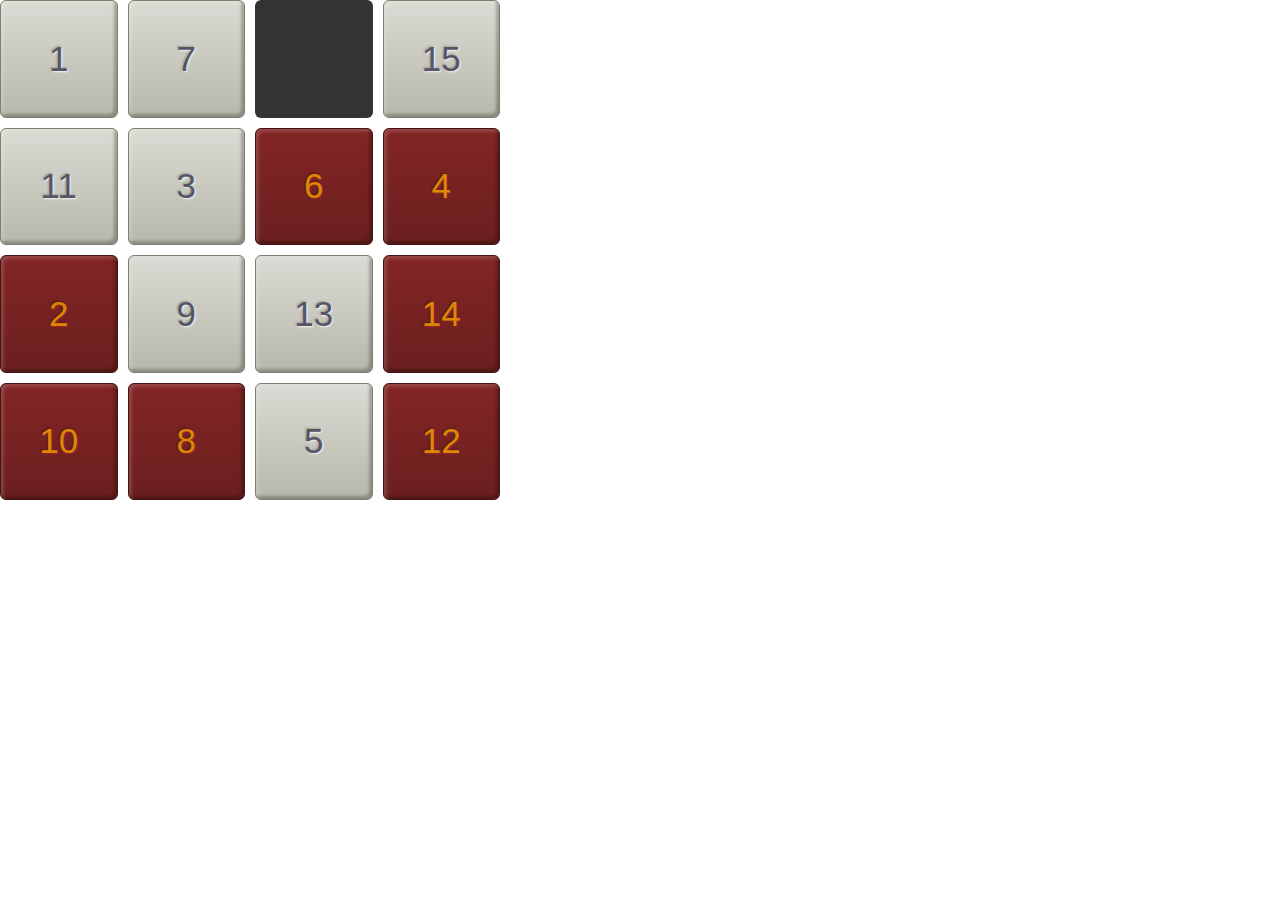
==== 15-puzzle/index.html @ e8e820df "added 15-puzzle-game to the repository" ====
<!DOCTYPE html>
<html>
<head>
	<title>15 Puzzle Game</title>
</head>
<style>
	body
	{
		font-family: -apple-system, BlinkMacSystemFont,
	    "Segoe UI", "Roboto", "Oxygen",
	    "Ubuntu", "Cantarell", "Fira Sans",
	    "Droid Sans", "Helvetica Neue", sans-serif;
	    box-sizing: border-box;
	    margin: 0;
	}

	.board
	{
		display: grid;
		grid-gap: 10px;
		grid-template-columns: repeat(auto-fit, minmax(115px, 1fr));
		width: 500px;
		height: 500px;
		margin: 0;

	}

	.cell, .empty
	{
		text-align: center;
		border-radius: 6px;
		font-size: 35px;
		min-height: 115px;
		transition: 0.2s all ease;
		cursor: pointer;
	}

	.cell
	{
		display: flex;
		justify-content: center;
		align-items: center;
		background-color: lightgrey;		
	}

	.empty
	{
		background-color: #333;
	}

	.cell.dark 
	{
	    color: #d80;
	    border: 1px solid #471414;
	    background-image: -webkit-linear-gradient(top,#832525,#6b1f1f);
	    -webkit-box-shadow: inset 3px 3px 3px 0px rgba(255, 255, 255, 0.15), inset -3px -3px 3px rgba(0, 0, 0, 0.25);
	    text-shadow: #952a2a 1px 1px 2px,#591919 -1px -1px 2px;
	    text-align: center;
	}

	.cell.light 
	{
	    color: #556;
	    border: 1px solid #7f7f6d;
	    background-image: -webkit-linear-gradient(top,#dbdbd5,#b7b7ab);
	    -webkit-box-shadow: inset 3px 3px 3px 0px rgba(255, 255, 255, 0.15), inset -3px -3px 3px rgba(0, 0, 0, 0.25);
	    text-shadow: #f6f6f5 1px 1px 2px,#9c9c8b -1px -1px 2px;
	    text-align: center;
	}
</style>
<body onload="start()"></body>
<script src="script.js" type="text/javascript"></script>
</html>
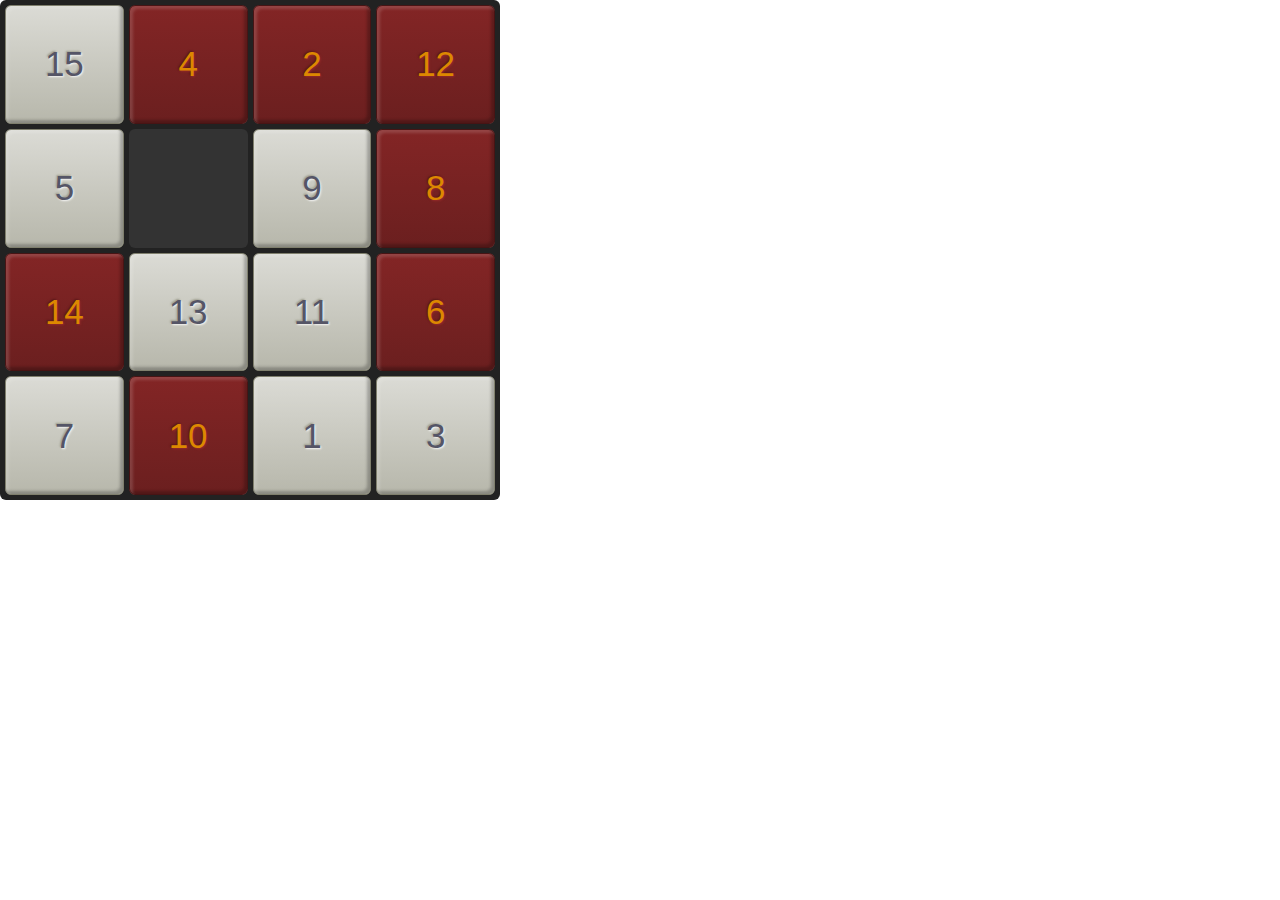
==== commit 9a21acc4: "added changes to 15-puzzle game" ====
--- a/15-puzzle/index.html
+++ b/15-puzzle/index.html
@@ -17,11 +17,14 @@
 	.board
 	{
 		display: grid;
-		grid-gap: 10px;
-		grid-template-columns: repeat(auto-fit, minmax(115px, 1fr));
-		width: 500px;
-		height: 500px;
+		grid-gap: 5px;
+		padding: 5px;
+		grid-template-columns: repeat(auto-fit, minmax(100px, 1fr));
+		width: 490px;
+		height: 490px;
 		margin: 0;
+		background-color: #222;
+		border-radius: 6px;
 
 	}
 
@@ -30,7 +33,7 @@
 		text-align: center;
 		border-radius: 6px;
 		font-size: 35px;
-		min-height: 115px;
+		min-height: 100px;
 		transition: 0.2s all ease;
 		cursor: pointer;
 	}
